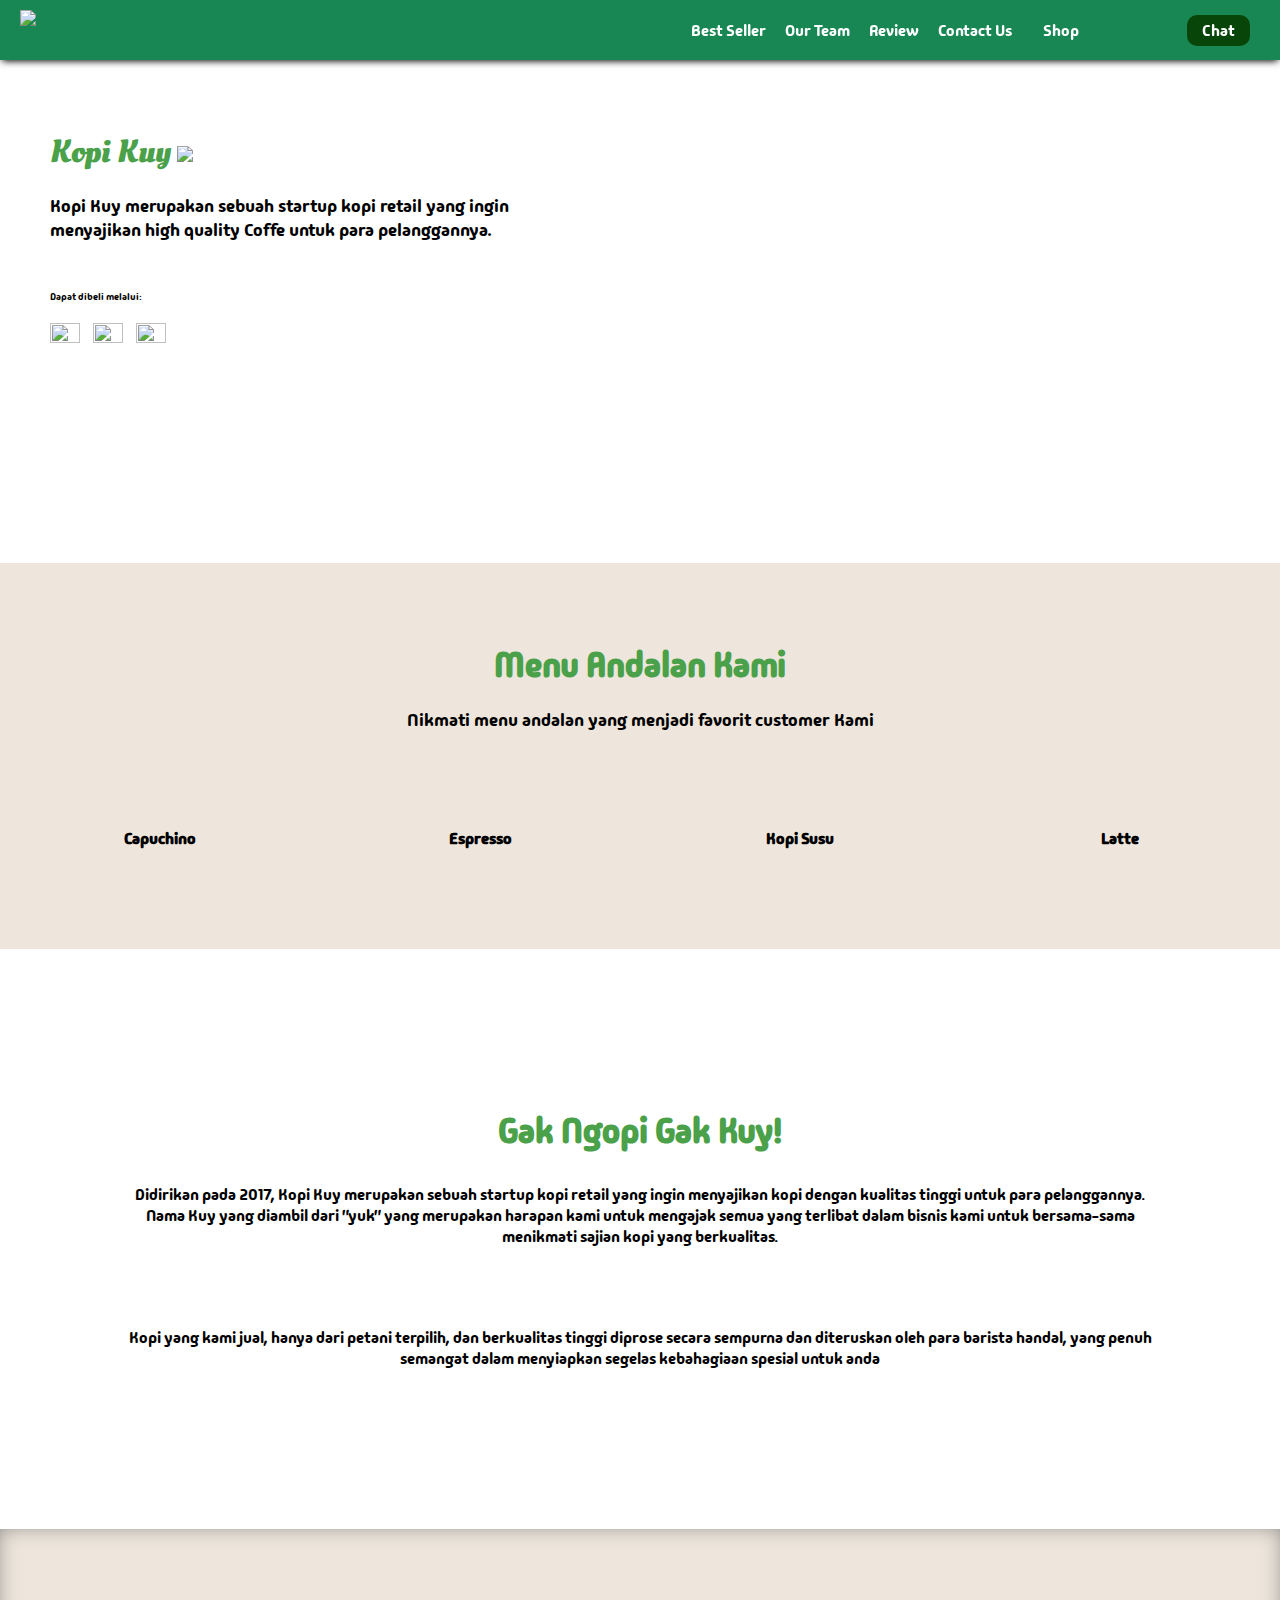
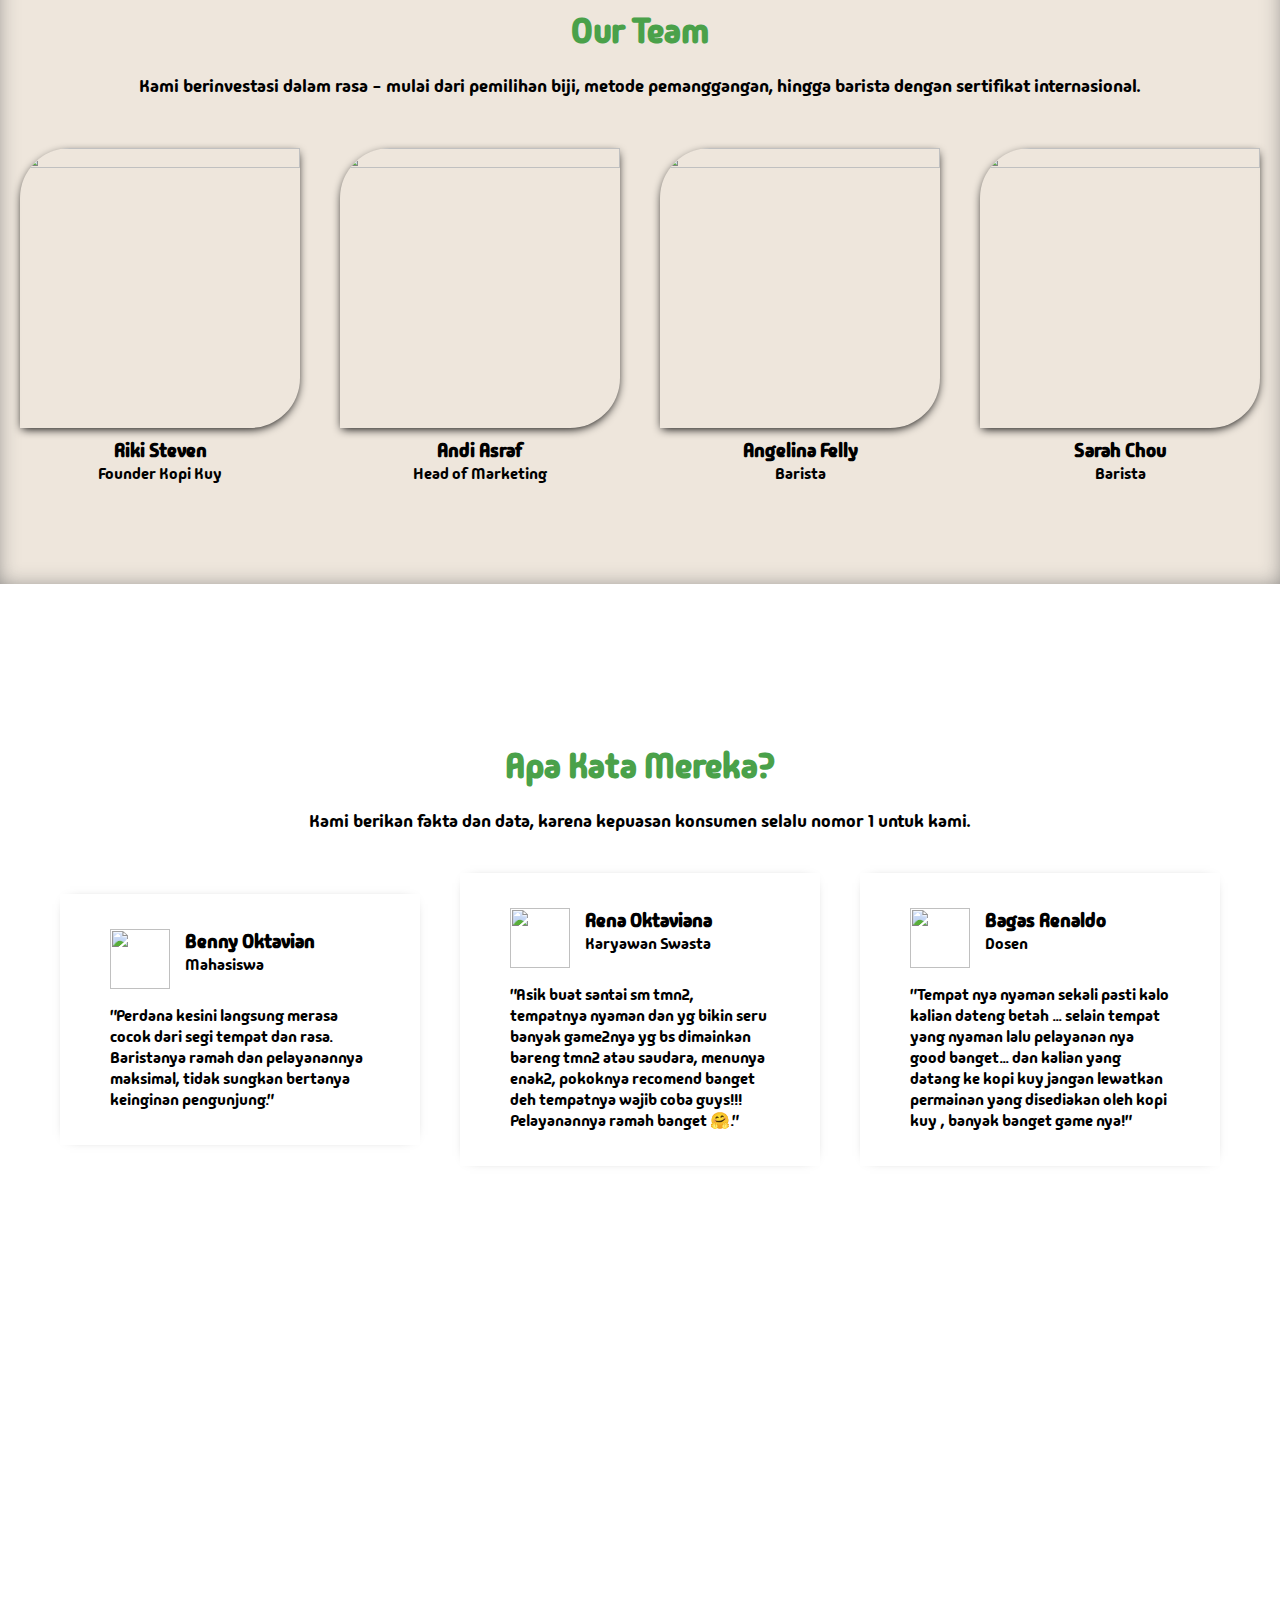
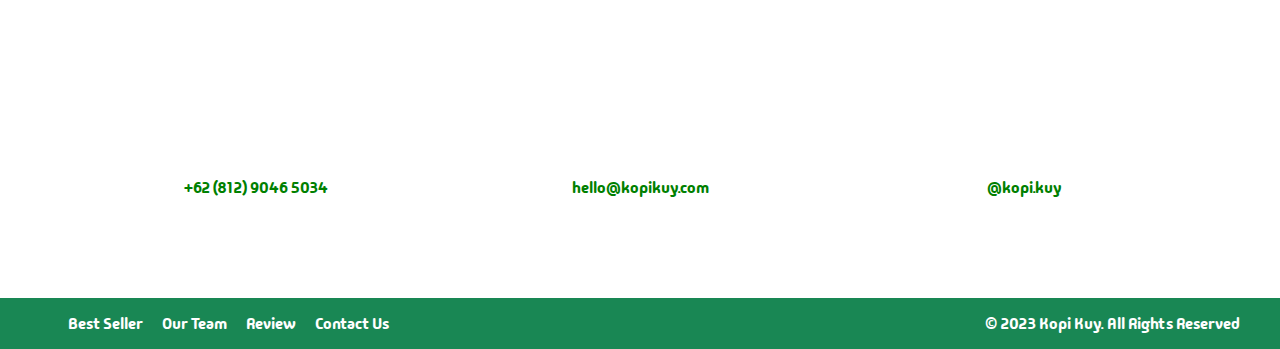
==== index.html @ 79eb5c99 "Add files via upload" ====
<!DOCTYPE html>
<html lang="id">

<head>
    <meta charset="UTF-8">
    <meta http-equiv="X-UA-Compatible" content="IE=edge">
    <meta name="viewport" content="width=device-width, initial-scale=1.0">
    <link rel="shortcut icon" href="images/logo/logo_florist.png" type="image/x-icon">
    <title>Website Flowers All-Day</title>
    <link rel="stylesheet" href="css/style.css">
    <link rel="preconnect" href="https://fonts.googleapis.com">
    <link rel="preconnect" href="https://fonts.gstatic.com" crossorigin>
    <link href="https://fonts.googleapis.com/css2?family=Irish+Grover&family=Madimi+One&family=Oleo+Script:wght@400;700&display=swap" rel="stylesheet">
</head>

<body>
    <nav>
        <img class="logo" src="images/logo/logo_kuy.png">
        <div class="navigasi">
            <a href="#best-seller">Best Seller</a>
            <a href="#our-team">Our Team</a>
            <a href="#review">Review</a>
            <a href="#contact-us">Contact Us</a>
        </div>
        <a class="shop" href="produk.html">Shop</a>
        <a class="chat" href="https://wa.me/628123456?text=Saya ingin bertanya" target="_blank">Chat</a>
    </nav>

    <!-- Tulis Kode HTML / <header> Setelah baris di bawah ini (baris 28) -->

        <header>
            <div class="kiri">
                <h1 class="judul">Kopi Kuy 
                    <img class="iconkopi" src="images/icon/icon_kopi.svg">
                </h1>
                <p class="kopikuy">Kopi Kuy merupakan sebuah startup kopi retail yang ingin 
                    menyajikan high quality Coffe untuk para pelanggannya.
                </p>
                <p class="dapat">Dapat dibeli melalui:</p>
                <div class="olshop">
                    <img src="images/logo/logo_bukalapak.png" alt="">
                    <img src="images/logo/logo_shopee.png" alt="">
                    <img src="images/logo/logo_tokopedia.png" alt="">
                </div>
            </div>
            <div class="kanan">
                <img src="images/header/header1.png" alt="">
            </div>
        </header>

        <main>
            <section class="best-seller" id="best-seller">
                <h2>Menu Andalan Kami</h2>
                <p>Nikmati menu andalan yang menjadi favorit customer Kami</p>
                <div class="produk">
                    <img src="images/produk/product_capuchino.jpg" alt="">
                    <p>Capuchino</p>
                </div>
                <div class="produk">
                    <img src="images/produk/product_espresso.jpg" alt="">
                    <p>Espresso</p>
                </div>
                <div class="produk">
                    <img src="images/produk/product_kopi_susu.jpg" alt="">
                    <p>Kopi Susu</p>
                </div>
                <div class="produk">
                    <img src="images/produk/product_latte.jpg" alt="">
                    <p>Latte</p>
                </div>
            </section>

            <section class="about-us" id="about-us">
                <h2>Gak Ngopi Gak Kuy!</h2>
                <p>Didirikan pada 2017, Kopi Kuy merupakan sebuah 
                    startup kopi retail yang ingin menyajikan kopi dengan 
                    kualitas tinggi untuk para pelanggannya. Nama Kuy yang diambil dari 
                    "yuk" yang merupakan harapan kami untuk mengajak semua yang terlibat dalam bisnis 
                    kami untuk bersama-sama menikmati sajian kopi yang berkualitas.</p>
                <img src="images/about-us/aset_kopi_jumbo.png" alt="">
                <p>Kopi yang kami jual, hanya dari petani terpilih, 
                    dan berkualitas tinggi diprose secara sempurna dan diteruskan 
                    oleh para barista handal, yang penuh semangat dalam menyiapkan 
                    segelas kebahagiaan spesial untuk anda</p>
            </section>

            <section class="our-team" id="our-team">
                <h2>Our Team</h2>
                <p>Kami berinvestasi dalam rasa - mulai dari pemilihan biji, metode pemanggangan,
                hingga barista dengan sertifikat internasional.</p>
                <div class="team">
                    <img src="images/team/team1.jpg" alt="">
                    <h3>Riki Steven</h3>
                    <p>Founder Kopi Kuy</p>
                </div>
                <div class="team">
                    <img src="images/team/team2.jpg" alt="">
                    <h3>Andi Asraf</h3>
                    <p>Head of Marketing</p>
                </div>
                <div class="team">
                    <img src="images/team/team3.jpg" alt="">
                    <h3>Angelina Felly</h3>
                    <p>Barista</p>
                </div>
                <div class="team">
                    <img src="images/team/team4.jpg" alt="">
                    <h3>Sarah Chou</h3>
                    <p>Barista</p>
                </div>
            </section>

            <section class="review" id="review">
                <h2>Apa Kata Mereka?</h2>
                <p>Kami berikan fakta dan data, karena kepuasan konsumen selalu nomor 1 untuk kami.</p>
                <div class="testimoni">
                    <img src="images/customer/customer1.jpg" alt="">
                    <div class="profile">
                        <h3>Benny Oktavian</h3>
                        <p>Mahasiswa</p>
                    </div>
                    <p>"Perdana kesini langsung merasa cocok dari segi tempat dan rasa.
                    Baristanya ramah dan pelayanannya maksimal, tidak sungkan bertanya keinginan pengunjung."</p>
                </div>
                <div class="testimoni">
                    <img src="images/customer/customer2.jpg" alt="">
                    <div class="profile">
                        <h3>Rena Oktaviana</h3>
                        <p>Karyawan Swasta</p>
                    </div>
                    <p>"Asik buat santai sm tmn2, tempatnya nyaman dan yg bikin seru banyak game2nya
                    yg bs dimainkan bareng tmn2 atau saudara, menunya enak2, pokoknya recomend
                    banget deh tempatnya wajib coba guys!!! Pelayanannya ramah banget 🤗."</p>
                </div>
                <div class="testimoni">
                    <img src="images/customer/customer3.jpg" alt="">
                    <div class="profile">
                        <h3>Bagas Renaldo</h3>
                        <p>Dosen</p>
                    </div>
                    <p>"Tempat nya nyaman sekali pasti kalo kalian dateng betah ...
                    selain tempat yang nyaman lalu pelayanan nya good banget...
                    dan kalian yang datang ke kopi kuy jangan lewatkan permainan yang disediakan
                    oleh kopi kuy , banyak banget game nya!"</p>
                </div>
            </section>

            <section class="contact-us" id="contact-us">
                <iframe
                    src="https://www.google.com/maps/embed?pb=!1m14!1m8!1m3!1d7932.741866032694!2d106.668581
                    !3d-6.214715!3m2!1i1024!2i768!4f13.1!3m3!1m2!1s0x2e69f9912c7f297b%3A0xe5a3a671dae861ab
                    !2sKopi%20kuy!5e0!3m2!1sid!2sid!4v1680617229460!5m2!1sid!2sid"
                    allowfullscreen="" loading="lazy" referrerpolicy="no-referrer-when-downgrade"></iframe>
                    <div class="kontak">
                        <img class="iconkontak" src="images/icon/icon_phone.png" alt="">
                        <p>+62 (812) 9046 5034</p>
                    </div>
                    <div class="kontak">
                        <img class="iconkontak" src="images/icon/icon_mail.png" alt="">
                        <p>hello@kopikuy.com</p>
                    </div>
                    <div class="kontak">
                        <img class="iconkontak" src="images/icon/icon_instagram.png" alt="">
                        <p>@kopi.kuy</p>
                    </div>
            </section>

            <footer>
                <div class="navigasi">
                    <a href="#Best Seller">Best Seller</a>
                    <a href="#Our Team">Our Team</a>
                    <a href="#Review">Review</a>
                    <a href="#Contact Us">Contact Us</a>
                </div>
                <p>© 2023 Kopi Kuy. All Rights Reserved</p>
            </footer>
        </main>
        

    <!--
        Kode HTML tidak boleh lewat dari batas ini
        Pastikan setiap section di tutup
        misalnya kode <section class="best-seller"> harus ada
        di bawah kode </header> (perhatikan ada garis miringnya
        dan setiap section harus setelah kode </section>
        jangan menulis <section> di dalam <section>
    -->
</body>

</html>
---- css/style.css ----
/* Kode * di bawah ini untuk mereset tampilan setiap web browser supaya seragam */
* {
   box-sizing: border-box;
   margin: 0;
   padding: 0;
}

html {
   /* scroll-behavior: smooth agar scroll ketika klik pada navigasi menjadi halus */
   scroll-behavior: smooth;
}

/* 
Kode di bawah ini untuk mengatur nav sampai footer agar memiliki tampilan flexibel
selengkapnya akan di bahas di hari ke 3
*/

nav,
header,
section,
footer {
   /* 
      display: flex memiliki pengaturan yang dapat mengatur agar elemen
      di dalamnya memiliki ukuran yang fleksibel
      digunakan saat ada elemen yang isinya lebih dari satu kolom
   */
   display: flex;
   /* 
      align-items: center mengatur elemen di dalamnya rata tengah vertikal
   */
   align-items: center;

   /* 
      justify-content: center mengatur elemen di dalamnya rata tengah horizontal
   */
   justify-content: center;

   /* 
      flex-wrap: wrap mengatur agar jika lebar elemen berlebih, maka elemen
      akan otomatis diletakan di baris baru (tidak dipaksakan di satu baris)
   */
   flex-wrap: wrap;
}



/* 
Kode @font-face untuk menginstall font ke dalam Website 
src adalah untuk lokasi fontnya, font dapat di cari di website https://fonts.google.com/
dengan memberi nama family, maka kita mendaftarkan font tersebut ke dalam website
*/

@font-face {
   src: url(../fonts/poppins.woff2);
   font-family: 'Poppins';
}

@font-face {
   font-family: 'Irish Grover';
   font-style: normal;
   font-weight: 400;
   src: url(https://fonts.gstatic.com/s/irishgrover/v23/buExpoi6YtLz2QW7LA4flVgv__RP.woff2) format('woff2');
}

.madimi-one-regular {
   font-family: "Madimi One", sans-serif;
   font-weight: 400;
   font-style: normal;
}

body {
   /* 
   mendaftarkan semua teks pada body menjadi family Poppins 
   kenapa pada body? karena elemen body membungkus semua elemen dari nav section sampai footer
   */
   font-family: 'Madimi One';
}

/*
Misalnya ada font dari google yang bernama Irish Grover yang berada di:
https://fonts.gstatic.com/s/irishgrover/v23/buExpoi6YtLz2QW7LA4flVgv__RP.woff2

maka bisa coba copy kode berikut untuk menginstall font tadi:

@font-face {
  font-family: 'Irish Grover';
  font-style: normal;
  font-weight: 400;
  src: url(https://fonts.gstatic.com/s/irishgrover/v23/buExpoi6YtLz2QW7LA4flVgv__RP.woff2) format('woff2');
}

Jika kode di atas sudah di copy
Nanti pada element yang ingin menggunakan font Irish Grover Tadi, tinggal diganti font-familynya
misal mau mengganti h1 dan h2 maka kodenya sebagai berikut:

h1,h2 {
   font-family: 'Irish Grover';
}

*/


a {
   /* menghilangkan garis bawah pada link */
   text-decoration: none;

   /* 
   color: adalah untuk mengganti warna tulisan.
   color:unset digunakan pada a untuk menghilangkan warna bawaan pada link (biasanya warna biru) 
   */
   color: unset;
}

h2 {
   /* mengatur ukuran huruf ke 34 pixel */
   font-size: 34px;
   color: rgb(74, 161, 74);
}

h3 {
   /* mengatur ukuran huruf ke 1.2rem */
   font-size: 1.2rem;
}

h1,
h2,
h3 {
   /* mengatur tebal huruf bisa bold, normal*/
   font-weight: bold;
}

img {
   /* 
      kode max-width artinya lebar maksimal
      mengatur agar semua elemen img memiliki lebar maksimal 100% agar
      besar gambar tidak melebihi layar ataupun elemen pembungkus
   */
   max-width: 100%;
}

/* Navigasi */

nav {
   /* 
   background-color mengatur warna latar belakang 
   untuk pengguna hp, pergantian warna tidak bisa seperti vs code
   hanya dapat menggunakan warna bahasa inggris seperti: red, green, brown, purple dsb
   untuk pengguna vscode silahkan arahkan mouse ke kotak warna di bawah
   untuk mengganti warna sesuai keinginan
   */
   background-color: #198754;

   /* box-shadow membuat efek bayangan */
   box-shadow: 0 3px 7px -2px #000;

   /* width mengatur lebar elemen. 100% agar lebarnya full dari kiri sampai kanan layar */
   width: 100%;

   /* 
   padding digunakan untuk memberi jarak ke dalam. 
   efeknya bila digunakan pada elemen yang memiliki warna latar akan membuat elemen tersebut 'gemuk'
   padding-top artinya jarak ke atas, nilai padding dapat berupa
   padding-top, padding-bottom, padding-left, padding-right
   */
   padding-top: 10px;
   padding-bottom: 10px;

   /* 
   position mengatur posisi elemen, position:fixed supaya elemen nav akan ikut menempel di atas layar
   saat kita scroll ke bawah. Jika ingin navigasi gak nempel, bisa menggunakan position:static;
   */
   position: fixed;

   /* Nilai z-index semakin besar, maka elemen akan semakin di depan */
   z-index: 500;
}

img.logo {
   /* height mengatur tinggi elemen */
   height: 40px;
   /* penjelasan margin mirip dengan padding, fungsinya untuk memberi jarak pada elemen */
   margin-left: 20px;
}

div.navigasi {
   margin-left: auto;
   margin-right: 15px;
}

nav a {
   color: #fff;
   padding-left: 8px;
   padding-right: 8px;
}

a.shop {
   margin-right: 100px;
}

a.chat {
   margin-right: 30px;
   background-color: rgb(8, 69, 8);
   color: #fff;
   padding-top: 5px;
   padding-right: 15px;
   padding-bottom: 5px;
   padding-left: 15px;
   border-radius: 10px;
}


/* 
   PERHATIKAN bahwa dalam mengatur elemen, nama elemen langsung ditulis
   sedangkan untuk mengatur class, dibutuhkan tanda titik (.) terlebih dulu
   img {} berarti seluruh elemen dengan tag img (<img src="....">), 
   sedangkan .img artinya hanya elemen dengan class img (<img class="img" src="...">) 
*/


/* HEADER */


header,
section {
   /*
    padding mengatur jarak ke dalam
    pada padding dan margin ditambahkan top / right / bottom / top 
    untuk mengatur jarak masing-masing 
   */
   padding-top: 80px;
   padding-bottom: 80px;

   /* margin mengatur jarak ke luar */
   margin-bottom: 80px;
}

/* penulisan CSS dapat digabung dengan beberapa elemen */
header div.kiri,
header div.kanan {
   /* width mengatur lebar elemen. 50% artinya setengah ukuran elemen pembungkus */
   width: 50%;
   padding: 50px;
}

header h1 {
   margin-bottom: 20px;
}

header p {
   /* font-size digunakan untuk mengatur ukuran huruf */
   font-size: 18px;
   margin-bottom: 20px;
}

.oleo-script-regular {
   font-family: "Oleo Script", system-ui;
   font-weight: 400;
   font-style: normal;
}

.oleo-script-bold {
   font-family: "Oleo Script", system-ui;
   font-weight: 700;
   font-style: normal;
}

.judul{
   color: rgb(74, 161, 74);
   font-family: 'Oleo Script';
}

.iconkopi{
   width: 1.5rem;
   height: auto;
}

.dapat{
   margin-top: 3rem;
   font-size: 10px;
}

div.olshop img {
   width: 30px;
   /* aspect-ratio:1 agar tinggi menyesuaikan width */
   aspect-ratio: 1;
   margin-right: 10px;
}

/* Best Seller */

section.best-seller {
   position: relative;

   /* background-color mengatur warna latar belakang elemen */
   background-color: #EEE6DC;

   /* text-align mengatur rata tulisan, bisa bernilai: left, right, center, justify */
   text-align: center;
}

/* 
terkait position, after, dan before memerlukan pemahaman mendalam
terkait layout pada CSS untuk dapat memahami secara penuh 
*/

section.best-seller::before,
section.best-seller::after {
   position: absolute;
   content: "";
   width: 100%;
   height: 76px;

   /* background-image untuk menambahkan gambar sebagai background */
   background-image: url(../images/background/garis-atas.png);

   /*background-size agar gambar latar menyesuaikan tinggi / lebar elemen */
   background-size: cover;

   top: -40px;
   left: 0;
}

section.best-seller::after {
   height: 60px;
   background-image: url(../images/background/garis-bawah.png);
   top: unset;
   bottom: -60px;
}

section.best-seller h2 {
   margin-bottom: 20px;
   width: 100%;
}

/* 
Penulisan section.best-seller > p berarti mengatur elemen p yang langsung
di bungkus oleh elemen <section class="best-seller">
aturan ini tidak berlaku untuk elemen <p> yang ada di dalam <div class="produk">
*/

section.best-seller>p {
   font-size: 18px;
   margin-bottom: 40px;
   width: 100%;
}

div.produk {
   /* 
      Penulisan padding dan margin seperti padding:20px ini penulisan singkat 
      yang berarti top, right, bottom, left nilainya sama, yaitu 20px 
   */
   padding: 20px;
   width: 25%;
}

div.produk img {
   /* transition membuat animasi transisi dari perubahan style, 0.3s berarti 0.3 detik */
   transition: all 0.3s ease;

   /* border-radius  Membuat sudut membulat */
   border-radius: 15px;

   /* box-shadow membuat efek bayangan */
   box-shadow: 0 3px 10px -2px #000;
}

/*

kode div.produk img:hover akan dijalankan saat mouse ada di atas elemen <img> yang ada
di dalam <div class="produk"> 
karena ada efek transition pada div.produk img 
maka akan menghasilkan efek animasi yang smooth

*/
div.produk img:hover {

   /* membuat transformasi, bisa berupa scale(1.05), rotate(180deg), translateY(-50px), dsb */
   transform: scale(0.9);
   border-radius: 50%;
}

div.produk p {
   margin-top: 15px;
   font-weight: bold;
}



/* About US */

section.about-us {
   /* max-width: 80%; mengatur lebar maksimal elemen tidak boleh melebihi 80% layar */
   max-width: 80%;

   /* margin-left dan margin-right auto akan membuat posisi elemen berada di tengah */
   margin-left: auto;
   margin-right: auto;
   text-align: center;
}

section.about-us h2 {
   margin-bottom: 30px;
   width: 100%;
}

section.about-us img {
   /* 
      Penulisan width: 800px dan max-width: 100% mengatur agar
      elemen memiliki lebar 800px namun tidak boleh melebihi 100% ukuran layar
   */
   width: 800px;
   max-width: 100%;
   margin: auto;
}

/*
section.about-us p:nth-child(2) berarti mengatur elemen ke 2 dengan jenis <p>
yang ada di dalam <section class="about-us">
*/

section.about-us p:nth-child(2) {
   margin-bottom: 40px;
}

section.about-us p:nth-child(4) {
   margin-top: 40px;
}


/* OUR TEAM */

section.our-team {
   background-color: #EEE6DC;
   box-shadow: inset 0px 0px 23px -6px #707070;
   text-align: center;
}

section.our-team h2 {
   margin-bottom: 20px;
   width: 100%;
}

section.our-team>p {
   margin-bottom: 30px;
   font-size: 18px;
   width: 800px;
   max-width: 90%;
   margin-left: auto;
   margin-right: auto;
   width: 100%;
}

div.team {
   width: 25%;
   padding: 20px;
}

div.team img {
   width: 100%;
   aspect-ratio: 1/1;
   object-fit: cover;
   box-shadow: 0 3px 10px -2px #000;
   border-radius: 50px 0px 50px 0px;
   margin-bottom: 10px;
}


/* REVIEW */

section.review {
   background-image: url(../images/background/bg-review.svg);
   /* 
      background-size: contain;
      membuat gambar latar belakang tidak terpotong
   */
   background-size: contain;

   /* 
      background-repeat: no-repeat;
      membuat gambar latar belakang tidak diulang (duplikat)
   */
   background-repeat: no-repeat;
   padding-left: 40px;
   padding-right: 40px;
   justify-content: space-around;
   /* align-items: stretch; membuat tinggi elemen di dalam .review .baris seragam */
   text-align: center;
}

section.review h2 {
   margin-bottom: 20px;
   width: 100%;
}

section.review>p {
   margin-bottom: 40px;
   font-size: 18px;
   width: 100%;
}

div.testimoni {
   width: 30%;
   display: flex;
   flex-wrap: wrap;
   padding: 35px 50px;
   box-shadow: 0px 0px 12px -10px #000;
   background-color: #fff;
}

div.testimoni img {
   width: 60px;
   height: 60px;
   margin-right: 15px;
   object-fit: cover;
}

div.profile {
   text-align: left;
   display: block;
   margin-bottom: 30px;
   width: calc(100% - 75px);
}

div.profile p {
   width: 100%;
   text-align: left;
}

div.testimoni>p {
   width: 100%;
   text-align: left;
}


/* CONTACT US */
section.contact-us {
   margin-bottom: 20px;
}

section.contact-us iframe {
   width: 100%;
   height: 300px;
   border: 0;
}

div.kontak {
   width: 30%;
   /* color mengatur warna tulisan */
   color: green;
   text-align: center;
   margin-top: 50px;
}

.iconkontak{
   width: 2.5rem;
   height: auto;
}


/* FOOTER */

footer {
   background-color: #198754;
   padding-top: 15px;
   padding-bottom: 15px;
   color: #fff;
   padding-right: 40px;
   padding-left: 40px;
}

footer div.navigasi {
   margin-left: 20px;
   margin-right: auto;
}

footer div.navigasi a {
   padding: 8px;
}

/* UNTUK kode RESPONSIF hari ke 3 tulis DI BAWAH sini */
@media (max-width:768px) {

   .navigasi {
      display: none;
   }

   a.shop {
      margin-right: 20px;
      margin-left: auto;
   }

   header div.kiri,
   header div.kanan {
      width: 100%;
      text-align: center;
      padding: 20px;
   }

   div.produk, 
   div.team, 
   div.kontak{
      width: 50%;
   }

   div.testimoni{
      width: 100%;
      padding: 26px;
      margin-bottom: 30px;
   }
}


/* Kode CSS Selesai di sini */
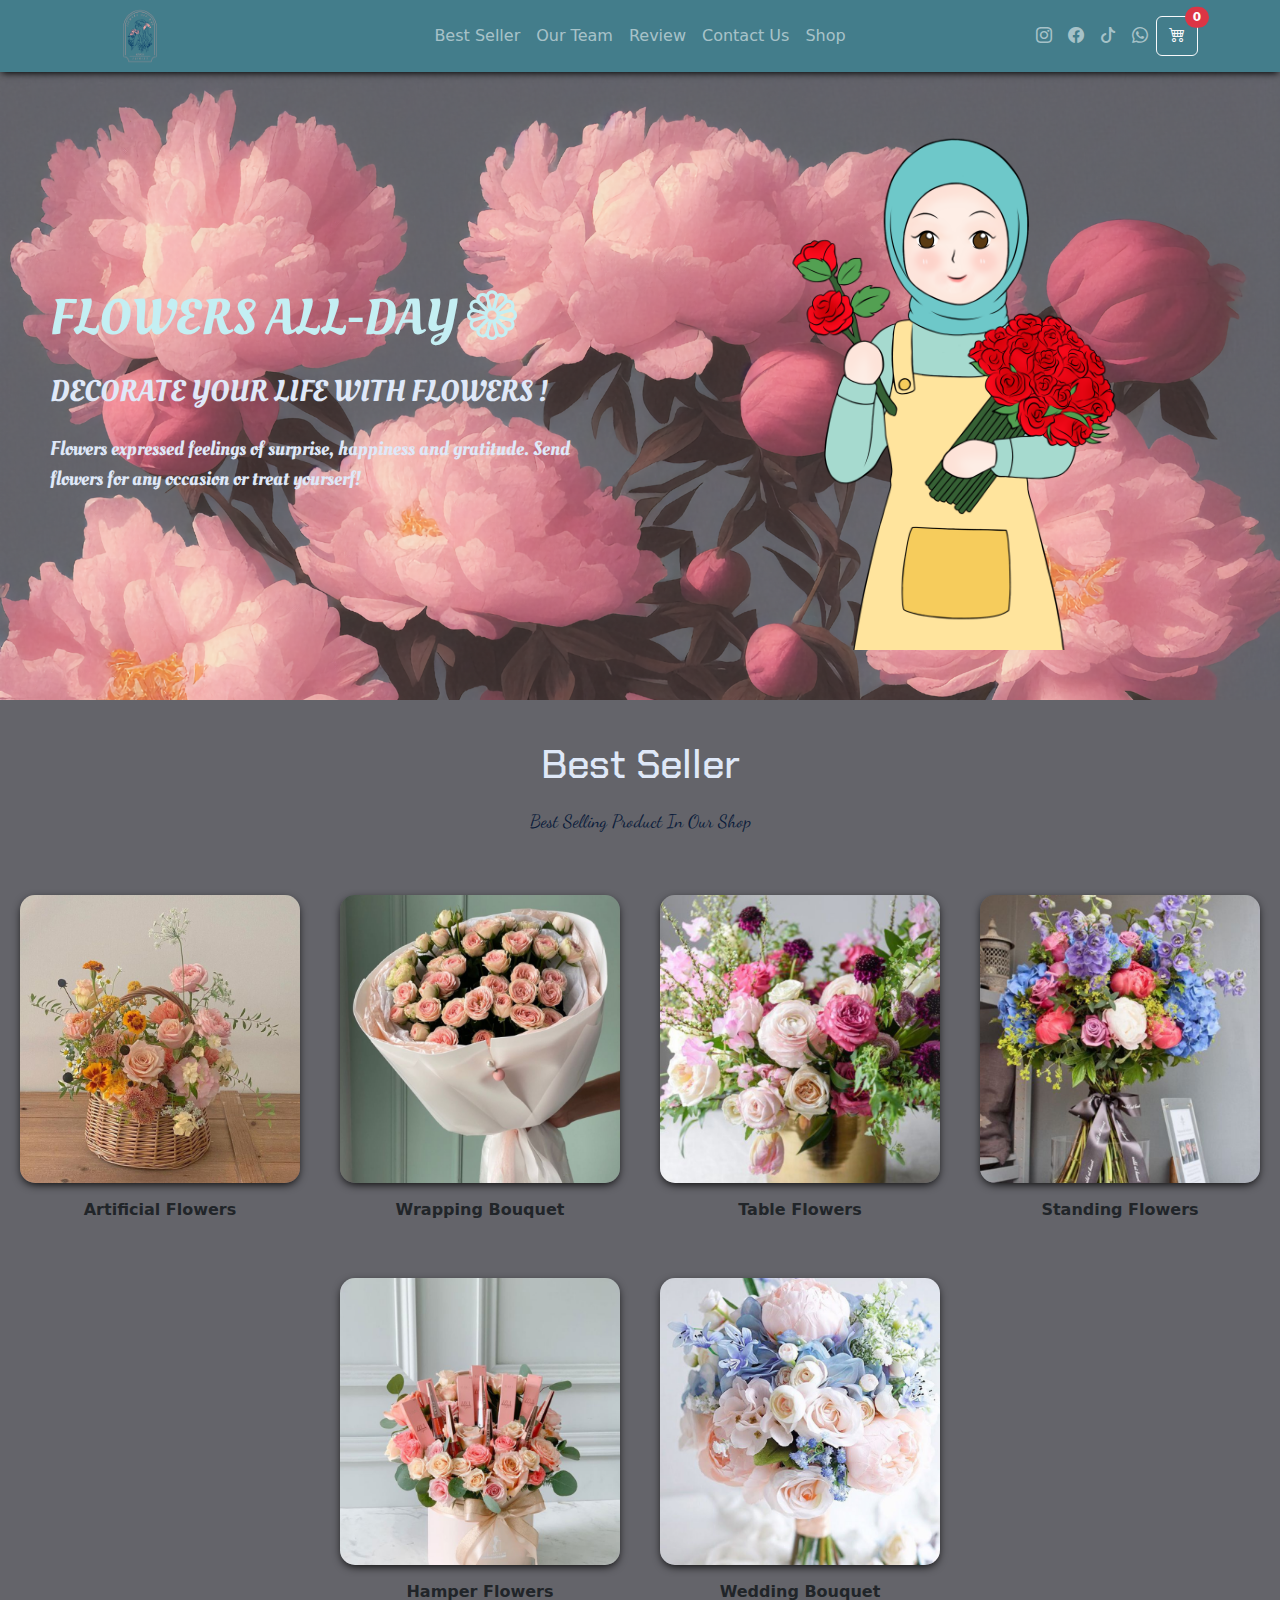
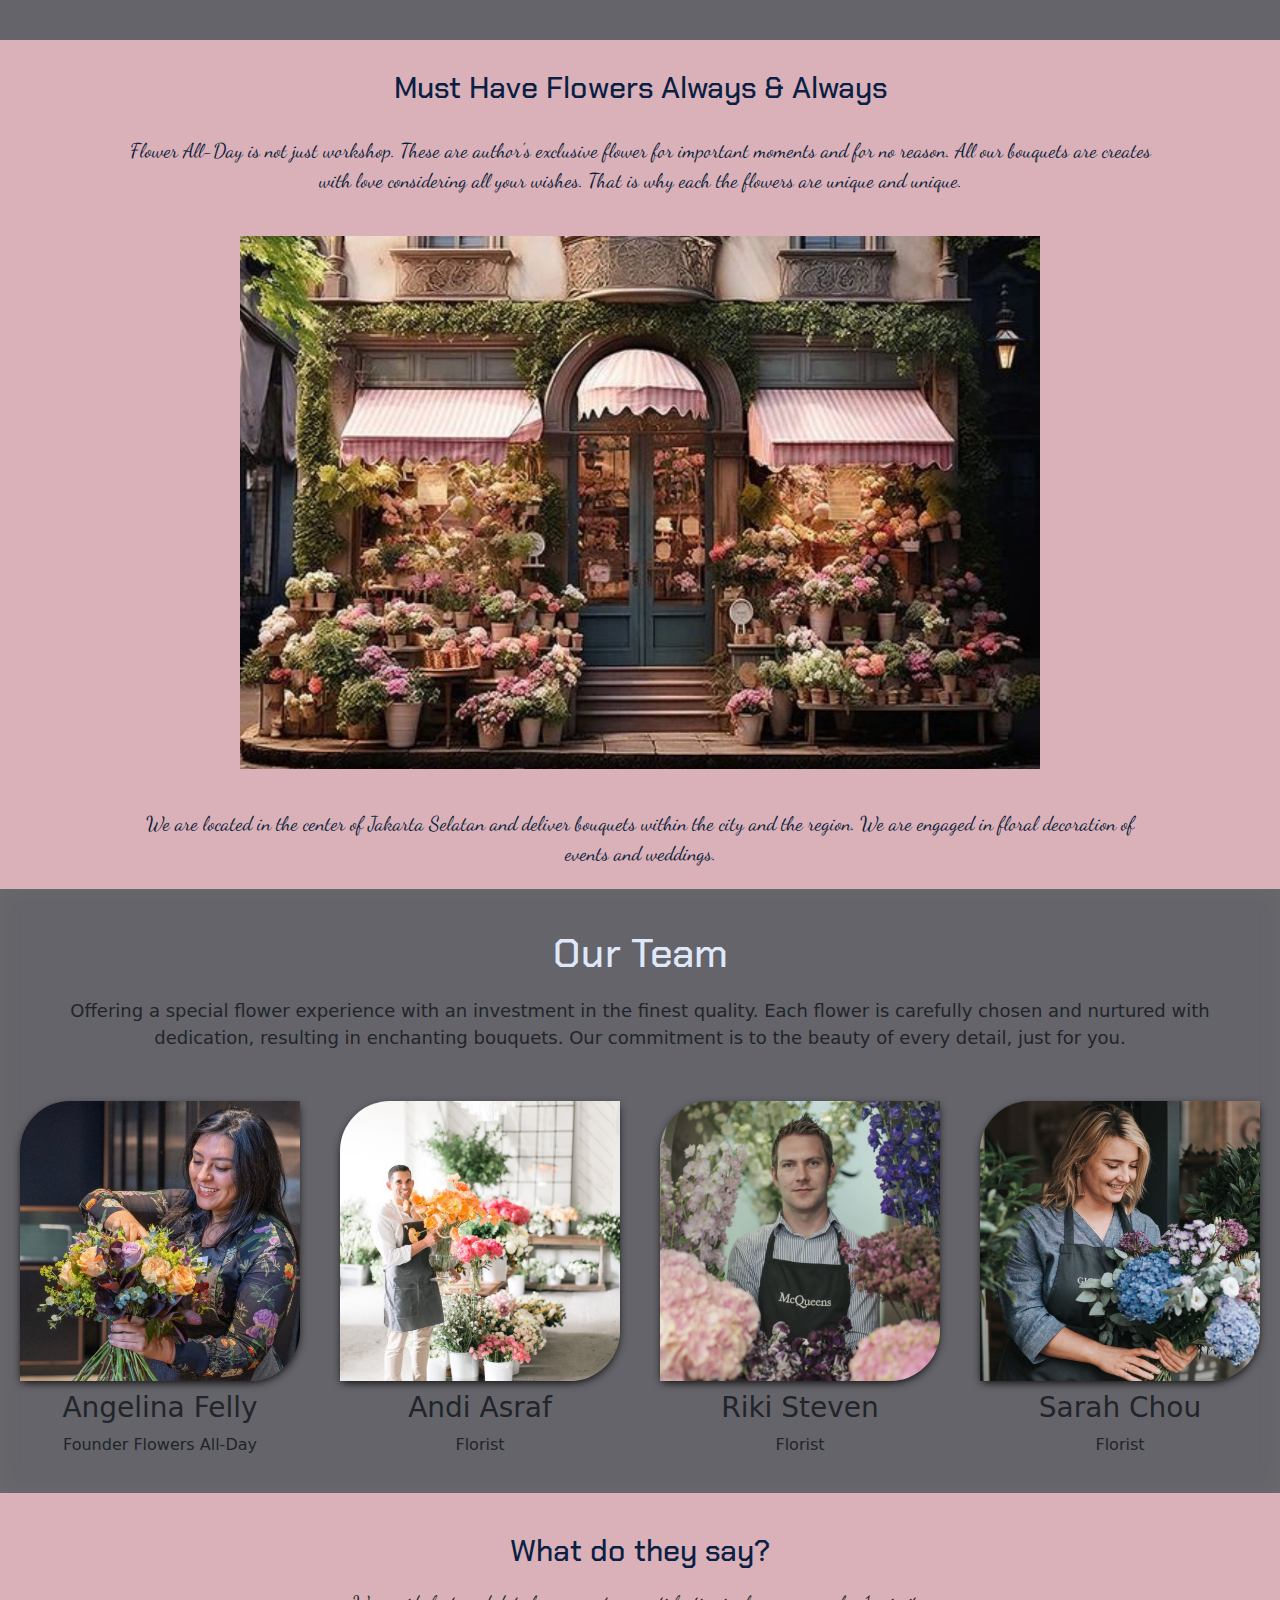
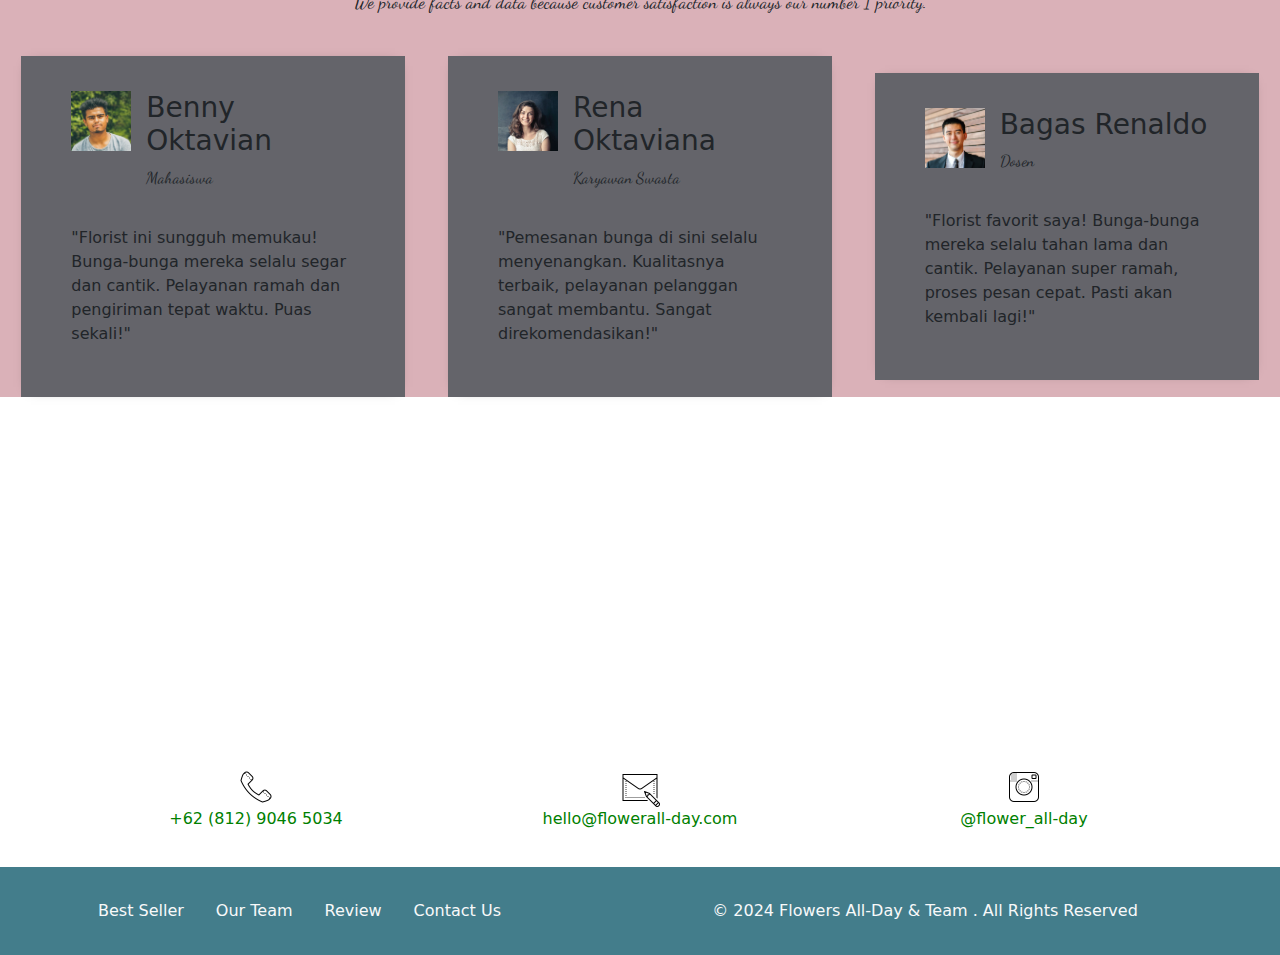
==== commit 3f8fee12: "Add files via upload" ====
--- a/index.html
+++ b/index.html
@@ -1,181 +1,331 @@
 <!DOCTYPE html>
 <html lang="id">
-
-<head>
-    <meta charset="UTF-8">
-    <meta http-equiv="X-UA-Compatible" content="IE=edge">
-    <meta name="viewport" content="width=device-width, initial-scale=1.0">
-    <link rel="shortcut icon" href="images/logo/logo_florist.png" type="image/x-icon">
+  <head>
+    <meta charset="UTF-8" />
+    <meta http-equiv="X-UA-Compatible" content="IE=edge" />
+    <meta name="viewport" content="width=device-width, initial-scale=1.0" />
+    <link
+      rel="shortcut icon"
+      href="images/logo/logo_florist.png"
+      type="image/x-icon"
+    />
     <title>Website Flowers All-Day</title>
-    <link rel="stylesheet" href="css/style.css">
-    <link rel="preconnect" href="https://fonts.googleapis.com">
-    <link rel="preconnect" href="https://fonts.gstatic.com" crossorigin>
-    <link href="https://fonts.googleapis.com/css2?family=Irish+Grover&family=Madimi+One&family=Oleo+Script:wght@400;700&display=swap" rel="stylesheet">
-</head>
-
-<body>
-    <nav>
-        <img class="logo" src="images/logo/logo_kuy.png">
-        <div class="navigasi">
-            <a href="#best-seller">Best Seller</a>
-            <a href="#our-team">Our Team</a>
-            <a href="#review">Review</a>
-            <a href="#contact-us">Contact Us</a>
-        </div>
-        <a class="shop" href="produk.html">Shop</a>
-        <a class="chat" href="https://wa.me/628123456?text=Saya ingin bertanya" target="_blank">Chat</a>
+    <link rel="stylesheet" href="css/style.css" />
+    <link rel="preconnect" href="https://fonts.googleapis.com" />
+    <link rel="preconnect" href="https://fonts.gstatic.com" crossorigin />
+    <link rel="stylesheet" href="vendor/bootstrap/bootstrap.min.css" />
+    <link rel="stylesheet" href="vendor/bootstrap/bootstrap-icons.css" />
+    <link
+      href="https://fonts.googleapis.com/css2?family=Chakra+Petch:ital,wght@0,300;0,400;0,500;0,600;0,700;1,300;1,400;1,500;1,600;1,700&family=Dancing+Script:wght@400..700&family=Irish+Grover&family=Madimi+One&family=Oleo+Script:wght@400;700&display=swap"
+      rel="stylesheet"
+    />
+    <script src="vendor/bootstrap/bootstrap.bundle.min.js"></script>
+    <script src="js/jquery-3.6.3.min.js"></script>
+
+    <style>
+      .bg-blue {
+        background-color: #437d8b;
+      }
+      .btn-blue {
+        background-color: #437d8b;
+      }
+      .text-pink {
+        color: rgb(215, 113, 130);
+      }
+    </style>
+  </head>
+
+  <body>
+    <nav
+      class="navbar navbar-dark bg-blue navbar-expand-lg no-gutters bisadicopy"
+    >
+      <div class="container">
+        <div class="col-2 text-start">
+          <a href="#">
+            <img
+              src="images/logo/logo_florist.png"
+              height="auto"
+              width="100"
+              alt="image"
+            />
+          </a>
+        </div>
+        <button
+          class="navbar-toggler"
+          type="button"
+          data-bs-toggle="collapse"
+          data-bs-target="#navbarNav12"
+          aria-controls="navbarNav12"
+          aria-expanded="false"
+          aria-label="Toggle navigation"
+        >
+          <span class="navbar-toggler-icon"></span>
+        </button>
+        <div
+          class="collapse navbar-collapse justify-content-center col-md-8"
+          id="navbarNav12"
+        >
+          <ul class="navbar-nav justify-content-center">
+            <li class="nav-item active">
+              <a class="nav-link" href="#best-seller">Best Seller</a>
+            </li>
+            <li class="nav-item">
+              <a class="nav-link" href="#our-team">Our Team</a>
+            </li>
+            <li class="nav-item">
+              <a class="nav-link" href="#review">Review</a>
+            </li>
+            <li class="nav-item">
+              <a class="nav-link" href="#contact-us">Contact Us</a>
+            </li>
+            <li class="nav-item">
+              <a class="nav-link" href="produk.html">Shop</a>
+            </li>
+          </ul>
+        </div>
+        <ul class="navbar-nav col-2 justify-content-end d-none d-md-flex">
+          <li class="nav-item">
+            <a class="nav-link" href="https://www.instagram.com"
+              ><i class="bi bi-instagram"></i
+            ></a>
+          </li>
+          <li class="nav-item">
+            <a class="nav-link" href="https://www.facebook.com"
+              ><i class="bi bi-facebook"></i
+            ></a>
+          </li>
+          <li class="nav-item">
+            <a class="nav-link" href="https://www.tiktok.com"
+              ><i class="bi bi-tiktok"></i
+            ></a>
+          </li>
+          <li class="nav-item">
+            <a
+              class="nav-link"
+              href="https://wa.me/628123456?text=Saya ingin bertanya"
+              ><i class="bi bi-whatsapp"></i
+            ></a>
+          </li>
+          <a href="cart.html" class="btn btn-outline-light position-relative">
+            <i class="bi bi-cart4"></i>
+            <span
+              id="cart_icon"
+              class="position-absolute top-0 start-100 translate-middle badge rounded-pill bg-danger"
+            >
+              0
+            </span>
+          </a>
+        </ul>
+        <!-- <a href="cart.html" class="btn btn-outline-light position-relative">
+                <i class="bi bi-cart4"></i>
+                <span id="cart_icon" class="position-absolute top-0 start-100 translate-middle badge rounded-pill bg-danger">
+                    0
+                </span>
+            </a> -->
+      </div>
     </nav>
 
     <!-- Tulis Kode HTML / <header> Setelah baris di bawah ini (baris 28) -->
 
-        <header>
-            <div class="kiri">
-                <h1 class="judul">Kopi Kuy 
-                    <img class="iconkopi" src="images/icon/icon_kopi.svg">
-                </h1>
-                <p class="kopikuy">Kopi Kuy merupakan sebuah startup kopi retail yang ingin 
-                    menyajikan high quality Coffe untuk para pelanggannya.
-                </p>
-                <p class="dapat">Dapat dibeli melalui:</p>
-                <div class="olshop">
-                    <img src="images/logo/logo_bukalapak.png" alt="">
-                    <img src="images/logo/logo_shopee.png" alt="">
-                    <img src="images/logo/logo_tokopedia.png" alt="">
-                </div>
-            </div>
-            <div class="kanan">
-                <img src="images/header/header1.png" alt="">
-            </div>
-        </header>
-
-        <main>
-            <section class="best-seller" id="best-seller">
-                <h2>Menu Andalan Kami</h2>
-                <p>Nikmati menu andalan yang menjadi favorit customer Kami</p>
-                <div class="produk">
-                    <img src="images/produk/product_capuchino.jpg" alt="">
-                    <p>Capuchino</p>
-                </div>
-                <div class="produk">
-                    <img src="images/produk/product_espresso.jpg" alt="">
-                    <p>Espresso</p>
-                </div>
-                <div class="produk">
-                    <img src="images/produk/product_kopi_susu.jpg" alt="">
-                    <p>Kopi Susu</p>
-                </div>
-                <div class="produk">
-                    <img src="images/produk/product_latte.jpg" alt="">
-                    <p>Latte</p>
-                </div>
-            </section>
-
-            <section class="about-us" id="about-us">
-                <h2>Gak Ngopi Gak Kuy!</h2>
-                <p>Didirikan pada 2017, Kopi Kuy merupakan sebuah 
-                    startup kopi retail yang ingin menyajikan kopi dengan 
-                    kualitas tinggi untuk para pelanggannya. Nama Kuy yang diambil dari 
-                    "yuk" yang merupakan harapan kami untuk mengajak semua yang terlibat dalam bisnis 
-                    kami untuk bersama-sama menikmati sajian kopi yang berkualitas.</p>
-                <img src="images/about-us/aset_kopi_jumbo.png" alt="">
-                <p>Kopi yang kami jual, hanya dari petani terpilih, 
-                    dan berkualitas tinggi diprose secara sempurna dan diteruskan 
-                    oleh para barista handal, yang penuh semangat dalam menyiapkan 
-                    segelas kebahagiaan spesial untuk anda</p>
-            </section>
-
-            <section class="our-team" id="our-team">
-                <h2>Our Team</h2>
-                <p>Kami berinvestasi dalam rasa - mulai dari pemilihan biji, metode pemanggangan,
-                hingga barista dengan sertifikat internasional.</p>
-                <div class="team">
-                    <img src="images/team/team1.jpg" alt="">
-                    <h3>Riki Steven</h3>
-                    <p>Founder Kopi Kuy</p>
-                </div>
-                <div class="team">
-                    <img src="images/team/team2.jpg" alt="">
-                    <h3>Andi Asraf</h3>
-                    <p>Head of Marketing</p>
-                </div>
-                <div class="team">
-                    <img src="images/team/team3.jpg" alt="">
-                    <h3>Angelina Felly</h3>
-                    <p>Barista</p>
-                </div>
-                <div class="team">
-                    <img src="images/team/team4.jpg" alt="">
-                    <h3>Sarah Chou</h3>
-                    <p>Barista</p>
-                </div>
-            </section>
-
-            <section class="review" id="review">
-                <h2>Apa Kata Mereka?</h2>
-                <p>Kami berikan fakta dan data, karena kepuasan konsumen selalu nomor 1 untuk kami.</p>
-                <div class="testimoni">
-                    <img src="images/customer/customer1.jpg" alt="">
-                    <div class="profile">
-                        <h3>Benny Oktavian</h3>
-                        <p>Mahasiswa</p>
-                    </div>
-                    <p>"Perdana kesini langsung merasa cocok dari segi tempat dan rasa.
-                    Baristanya ramah dan pelayanannya maksimal, tidak sungkan bertanya keinginan pengunjung."</p>
-                </div>
-                <div class="testimoni">
-                    <img src="images/customer/customer2.jpg" alt="">
-                    <div class="profile">
-                        <h3>Rena Oktaviana</h3>
-                        <p>Karyawan Swasta</p>
-                    </div>
-                    <p>"Asik buat santai sm tmn2, tempatnya nyaman dan yg bikin seru banyak game2nya
-                    yg bs dimainkan bareng tmn2 atau saudara, menunya enak2, pokoknya recomend
-                    banget deh tempatnya wajib coba guys!!! Pelayanannya ramah banget 🤗."</p>
-                </div>
-                <div class="testimoni">
-                    <img src="images/customer/customer3.jpg" alt="">
-                    <div class="profile">
-                        <h3>Bagas Renaldo</h3>
-                        <p>Dosen</p>
-                    </div>
-                    <p>"Tempat nya nyaman sekali pasti kalo kalian dateng betah ...
-                    selain tempat yang nyaman lalu pelayanan nya good banget...
-                    dan kalian yang datang ke kopi kuy jangan lewatkan permainan yang disediakan
-                    oleh kopi kuy , banyak banget game nya!"</p>
-                </div>
-            </section>
-
-            <section class="contact-us" id="contact-us">
-                <iframe
-                    src="https://www.google.com/maps/embed?pb=!1m14!1m8!1m3!1d7932.741866032694!2d106.668581
+    <header>
+      <div class="kiri">
+        <h1 class="judul">
+          FLOWERS ALL-DAY
+          <i class="bi bi-flower1"></i>
+        </h1>
+        <p class="kopikuy">
+          DECORATE YOUR LIFE WITH FLOWERS !
+        </p>
+        <p class="flower">
+          Flowers expressed feelings of surprise, happiness and gratitude. Send
+          flowers for any occasion or treat yourserf!
+        </p>
+      </div>
+      <div class="kanan">
+        <img class="bunga" src="images/header/1.png" alt="" />
+      </div>
+    </header>
+
+    <main>
+      <section class="best-seller" id="best-seller">
+        <h2 class="best">Best Seller</h2>
+        <p class="nikmati">
+          Best Selling Product In Our Shop
+        </p>
+        <div class="produk">
+          <img src="images/best/1.png" alt="" />
+          <p>Artificial Flowers</p>
+        </div>
+        <div class="produk">
+          <img src="images/best/2.png" alt="" />
+          <p>Wrapping Bouquet</p>
+        </div>
+        <div class="produk">
+          <img src="images/best/3.png" alt="" />
+          <p>Table Flowers</p>
+        </div>
+        <div class="produk">
+          <img src="images/best/4.png" alt="" />
+          <p>Standing Flowers</p>
+        </div>
+        <div class="produk">
+          <img src="images/best/5.png" alt="" />
+          <p>Hamper Flowers</p>
+        </div>
+        <div class="produk">
+          <img src="images/best/6.png" alt="" />
+          <p>Wedding Bouquet</p>
+        </div>
+      </section>
+
+      <section class="about-us" id="about-us">
+        <h2>Must Have Flowers Always & Always</h2>
+        <p class="aboutflower">
+          Flower All-Day is not just workshop. These are author's exclusive
+          flower for important moments and for no reason. All our bouquets are
+          creates with love considering all your wishes. That is why each the
+          flowers are unique and unique.
+        </p>
+        <img src="images/about-us/1.png" alt="" />
+        <p class="aboutflower">
+          We are located in the center of Jakarta Selatan and deliver bouquets
+          within the city and the region. We are engaged in floral decoration of
+          events and weddings.
+        </p>
+      </section>
+
+      <section class="our-team" id="our-team">
+        <h2>Our Team</h2>
+        <p>
+          Offering a special flower experience with an investment in the finest
+          quality. Each flower is carefully chosen and nurtured with dedication,
+          resulting in enchanting bouquets. Our commitment is to the beauty of
+          every detail, just for you.
+        </p>
+        <div class="team">
+          <img src="images/team/team4.png" alt="" />
+          <h3>Angelina Felly</h3>
+          <p>Founder Flowers All-Day</p>
+        </div>
+        <div class="team">
+          <img src="images/team/team2.png" alt="" />
+          <h3>Andi Asraf</h3>
+          <p>Florist</p>
+        </div>
+        <div class="team">
+          <img src="images/team/team3.png" alt="" />
+          <h3>Riki Steven</h3>
+          <p>Florist</p>
+        </div>
+        <div class="team">
+          <img src="images/team/team1.png" alt="" />
+          <h3>Sarah Chou</h3>
+          <p>Florist</p>
+        </div>
+      </section>
+
+      <section class="review" id="review">
+        <h2>What do they say?</h2>
+        <p>
+          We provide facts and data because customer satisfaction is always our
+          number 1 priority.
+        </p>
+        <div class="testimoni">
+          <img src="images/customer/customer1.jpg" alt="" />
+          <div class="profile">
+            <h3>Benny Oktavian</h3>
+            <p>Mahasiswa</p>
+          </div>
+          <p>
+            "Florist ini sungguh memukau! Bunga-bunga mereka selalu segar dan
+            cantik. Pelayanan ramah dan pengiriman tepat waktu. Puas sekali!"
+          </p>
+        </div>
+        <div class="testimoni">
+          <img src="images/customer/customer2.jpg" alt="" />
+          <div class="profile">
+            <h3>Rena Oktaviana</h3>
+            <p>Karyawan Swasta</p>
+          </div>
+          <p>
+            "Pemesanan bunga di sini selalu menyenangkan. Kualitasnya terbaik,
+            pelayanan pelanggan sangat membantu. Sangat direkomendasikan!"
+          </p>
+        </div>
+        <div class="testimoni">
+          <img src="images/customer/customer3.jpg" alt="" />
+          <div class="profile">
+            <h3>Bagas Renaldo</h3>
+            <p>Dosen</p>
+          </div>
+          <p>
+            "Florist favorit saya! Bunga-bunga mereka selalu tahan lama dan
+            cantik. Pelayanan super ramah, proses pesan cepat. Pasti akan
+            kembali lagi!"
+          </p>
+        </div>
+      </section>
+
+      <section class="contact-us" id="contact-us">
+        <iframe
+          src="https://www.google.com/maps/embed?pb=!1m14!1m8!1m3!1d7932.741866032694!2d106.668581
                     !3d-6.214715!3m2!1i1024!2i768!4f13.1!3m3!1m2!1s0x2e69f9912c7f297b%3A0xe5a3a671dae861ab
                     !2sKopi%20kuy!5e0!3m2!1sid!2sid!4v1680617229460!5m2!1sid!2sid"
-                    allowfullscreen="" loading="lazy" referrerpolicy="no-referrer-when-downgrade"></iframe>
-                    <div class="kontak">
-                        <img class="iconkontak" src="images/icon/icon_phone.png" alt="">
-                        <p>+62 (812) 9046 5034</p>
-                    </div>
-                    <div class="kontak">
-                        <img class="iconkontak" src="images/icon/icon_mail.png" alt="">
-                        <p>hello@kopikuy.com</p>
-                    </div>
-                    <div class="kontak">
-                        <img class="iconkontak" src="images/icon/icon_instagram.png" alt="">
-                        <p>@kopi.kuy</p>
-                    </div>
-            </section>
-
-            <footer>
-                <div class="navigasi">
-                    <a href="#Best Seller">Best Seller</a>
-                    <a href="#Our Team">Our Team</a>
-                    <a href="#Review">Review</a>
-                    <a href="#Contact Us">Contact Us</a>
-                </div>
-                <p>© 2023 Kopi Kuy. All Rights Reserved</p>
-            </footer>
-        </main>
-        
+          allowfullscreen=""
+          loading="lazy"
+          referrerpolicy="no-referrer-when-downgrade"
+        ></iframe>
+        <div class="kontak">
+          <img class="iconkontak" src="images/icon/icon_phone.png" alt="" />
+          <p>+62 (812) 9046 5034</p>
+        </div>
+        <div class="kontak">
+          <img class="iconkontak" src="images/icon/icon_mail.png" alt="" />
+          <p>hello@flowerall-day.com</p>
+        </div>
+        <div class="kontak">
+          <img class="iconkontak" src="images/icon/icon_instagram.png" alt="" />
+          <p>@flower_all-day</p>
+        </div>
+      </section>
+
+      <footer class="riki-block footer-small py-4 bg-blue">
+        <div class="container">
+          <div class="row align-items-center">
+            <div class="col-12 col-md-6">
+              <ul class="nav justify-content-center justify-content-md-start">
+                <li class="nav-item active">
+                  <a class="nav-link text-light" href="index.html#best-seller"
+                    >Best Seller</a
+                  >
+                </li>
+                <li class="nav-item">
+                  <a class="nav-link text-light" href="index.html#our-team"
+                    >Our Team</a
+                  >
+                </li>
+                <li class="nav-item">
+                  <a class="nav-link text-light" href="index.html#review"
+                    >Review</a
+                  >
+                </li>
+                <li class="nav-item">
+                  <a class="nav-link text-light" href="index.html#contact-us"
+                    >Contact Us</a
+                  >
+                </li>
+              </ul>
+            </div>
+
+            <div
+              class="col-12 col-md-6 mt-4 mt-md-0 text-center text-md-right text-light"
+            >
+              © 2024 Flowers All-Day &amp; Team . All Rights Reserved
+            </div>
+          </div>
+        </div>
+      </footer>
+    </main>
 
     <!--
         Kode HTML tidak boleh lewat dari batas ini
@@ -185,6 +335,5 @@
         dan setiap section harus setelah kode </section>
         jangan menulis <section> di dalam <section>
     -->
-</body>
-
-</html>+  </body>
+</html>
--- a/css/style.css
+++ b/css/style.css
@@ -219,20 +219,27 @@
 
 /* HEADER */
 
-
-header,
-section {
+header{
+   background-image: url(../images/background/2.png);
+   background-size: cover;
+   background-repeat: no-repeat;
+   width: 100%;
+   height: auto;
+}
+
+/* header,
+section { */
    /*
     padding mengatur jarak ke dalam
     pada padding dan margin ditambahkan top / right / bottom / top 
     untuk mengatur jarak masing-masing 
    */
-   padding-top: 80px;
-   padding-bottom: 80px;
+   /* padding-top: 80px;
+   padding-bottom: 80px; */
 
    /* margin mengatur jarak ke luar */
-   margin-bottom: 80px;
-}
+   /* margin-bottom: 80px; */
+/* } */
 
 /* penulisan CSS dapat digabung dengan beberapa elemen */
 header div.kiri,
@@ -265,10 +272,27 @@
 }
 
 .judul{
-   color: rgb(74, 161, 74);
+   color: rgb(196, 239, 243);
    font-family: 'Oleo Script';
-}
-
+   font-size: 50px;
+   margin-top: 30px;
+}
+
+.kopikuy{
+   color: rgb(223, 232, 248);
+   font-family: 'Oleo Script';
+   font-size: 30px;
+}
+
+.flower{
+   color: rgb(223, 232, 248);
+   font-family: 'Oleo Script';
+   font-size: 20px;
+}
+
+.bunga{
+   width: 33rem;
+}
 .iconkopi{
    width: 1.5rem;
    height: auto;
@@ -290,10 +314,8 @@
 
 section.best-seller {
    position: relative;
-
    /* background-color mengatur warna latar belakang elemen */
-   background-color: #EEE6DC;
-
+   background-color: #64646A;
    /* text-align mengatur rata tulisan, bisa bernilai: left, right, center, justify */
    text-align: center;
 }
@@ -311,27 +333,41 @@
    height: 76px;
 
    /* background-image untuk menambahkan gambar sebagai background */
-   background-image: url(../images/background/garis-atas.png);
+   /* background-image: url(../images/background/7.png); */
 
    /*background-size agar gambar latar menyesuaikan tinggi / lebar elemen */
-   background-size: cover;
-
-   top: -40px;
+   /* background-size: cover; */
+
+   /* top: -40px; */
    left: 0;
 }
-
 section.best-seller::after {
    height: 60px;
-   background-image: url(../images/background/garis-bawah.png);
+   /* background-image: url(../images/background/garis-bawah.png); */
    top: unset;
    bottom: -60px;
 }
 
+.chakra-petch-bold {
+  font-family: "Chakra Petch", sans-serif;
+  font-weight: 700;
+  font-style: normal;
+}
+
 section.best-seller h2 {
-   margin-bottom: 20px;
-   width: 100%;
-}
-
+   margin-top: 40px;
+   margin-bottom: 20px;
+   color: rgb(223, 232, 248);
+   font-family: 'Chakra Petch';
+   font-size: 40px;
+}
+
+.nikmati{
+   color: rgb(11, 28, 58);
+   font-family: 'Dancing Script';
+   font-size: 40px;
+
+}
 /* 
 Penulisan section.best-seller > p berarti mengatur elemen p yang langsung
 di bungkus oleh elemen <section class="best-seller">
@@ -390,19 +426,31 @@
 
 section.about-us {
    /* max-width: 80%; mengatur lebar maksimal elemen tidak boleh melebihi 80% layar */
-   max-width: 80%;
+   /* max-width: 80%; */
 
    /* margin-left dan margin-right auto akan membuat posisi elemen berada di tengah */
    margin-left: auto;
    margin-right: auto;
    text-align: center;
+   background-color: rgb(218, 177, 184);
 }
 
 section.about-us h2 {
    margin-bottom: 30px;
-   width: 100%;
-}
-
+   margin-top: 30px;
+   width: 100%;
+   font-family: 'Chakra Petch';
+   font-size: 30px;
+   color:  rgb(10, 31, 67);
+}
+
+.aboutflower{
+   max-width: 80%;
+   color: rgb(11, 28, 58);
+   font-family: 'Dancing Script';
+   font-size: 20px;
+   margin-bottom: 20px;
+}
 section.about-us img {
    /* 
       Penulisan width: 800px dan max-width: 100% mengatur agar
@@ -430,14 +478,17 @@
 /* OUR TEAM */
 
 section.our-team {
-   background-color: #EEE6DC;
+   background-color:#64646A;
    box-shadow: inset 0px 0px 23px -6px #707070;
    text-align: center;
 }
 
 section.our-team h2 {
-   margin-bottom: 20px;
-   width: 100%;
+    margin-top: 40px;
+   margin-bottom: 20px;
+   color: rgb(223, 232, 248);
+   font-family: 'Chakra Petch';
+   font-size: 40px;
 }
 
 section.our-team>p {
@@ -468,34 +519,35 @@
 /* REVIEW */
 
 section.review {
-   background-image: url(../images/background/bg-review.svg);
+   /* background-image: url(../images/background/bg-review.svg); */
    /* 
       background-size: contain;
       membuat gambar latar belakang tidak terpotong
    */
-   background-size: contain;
-
+   background-color: rgb(218, 177, 184);
+   background-size: cover;
    /* 
       background-repeat: no-repeat;
       membuat gambar latar belakang tidak diulang (duplikat)
    */
-   background-repeat: no-repeat;
-   padding-left: 40px;
-   padding-right: 40px;
    justify-content: space-around;
    /* align-items: stretch; membuat tinggi elemen di dalam .review .baris seragam */
    text-align: center;
 }
 
 section.review h2 {
-   margin-bottom: 20px;
-   width: 100%;
+   margin-top: 40px;
+   margin-bottom: 20px;
+   font-family: 'Chakra Petch';
+   font-size: 30px;
+   color:  rgb(10, 31, 67);
 }
 
 section.review>p {
    margin-bottom: 40px;
    font-size: 18px;
    width: 100%;
+   font-family: 'Dancing Script';
 }
 
 div.testimoni {
@@ -504,7 +556,7 @@
    flex-wrap: wrap;
    padding: 35px 50px;
    box-shadow: 0px 0px 12px -10px #000;
-   background-color: #fff;
+   background-color: #64646A;
 }
 
 div.testimoni img {
@@ -517,13 +569,14 @@
 div.profile {
    text-align: left;
    display: block;
-   margin-bottom: 30px;
+   margin-bottom: 20px;
    width: calc(100% - 75px);
 }
 
 div.profile p {
    width: 100%;
    text-align: left;
+   font-family: 'Dancing Script';
 }
 
 div.testimoni>p {
@@ -534,6 +587,7 @@
 
 /* CONTACT US */
 section.contact-us {
+   margin-top: 20px;
    margin-bottom: 20px;
 }
 
